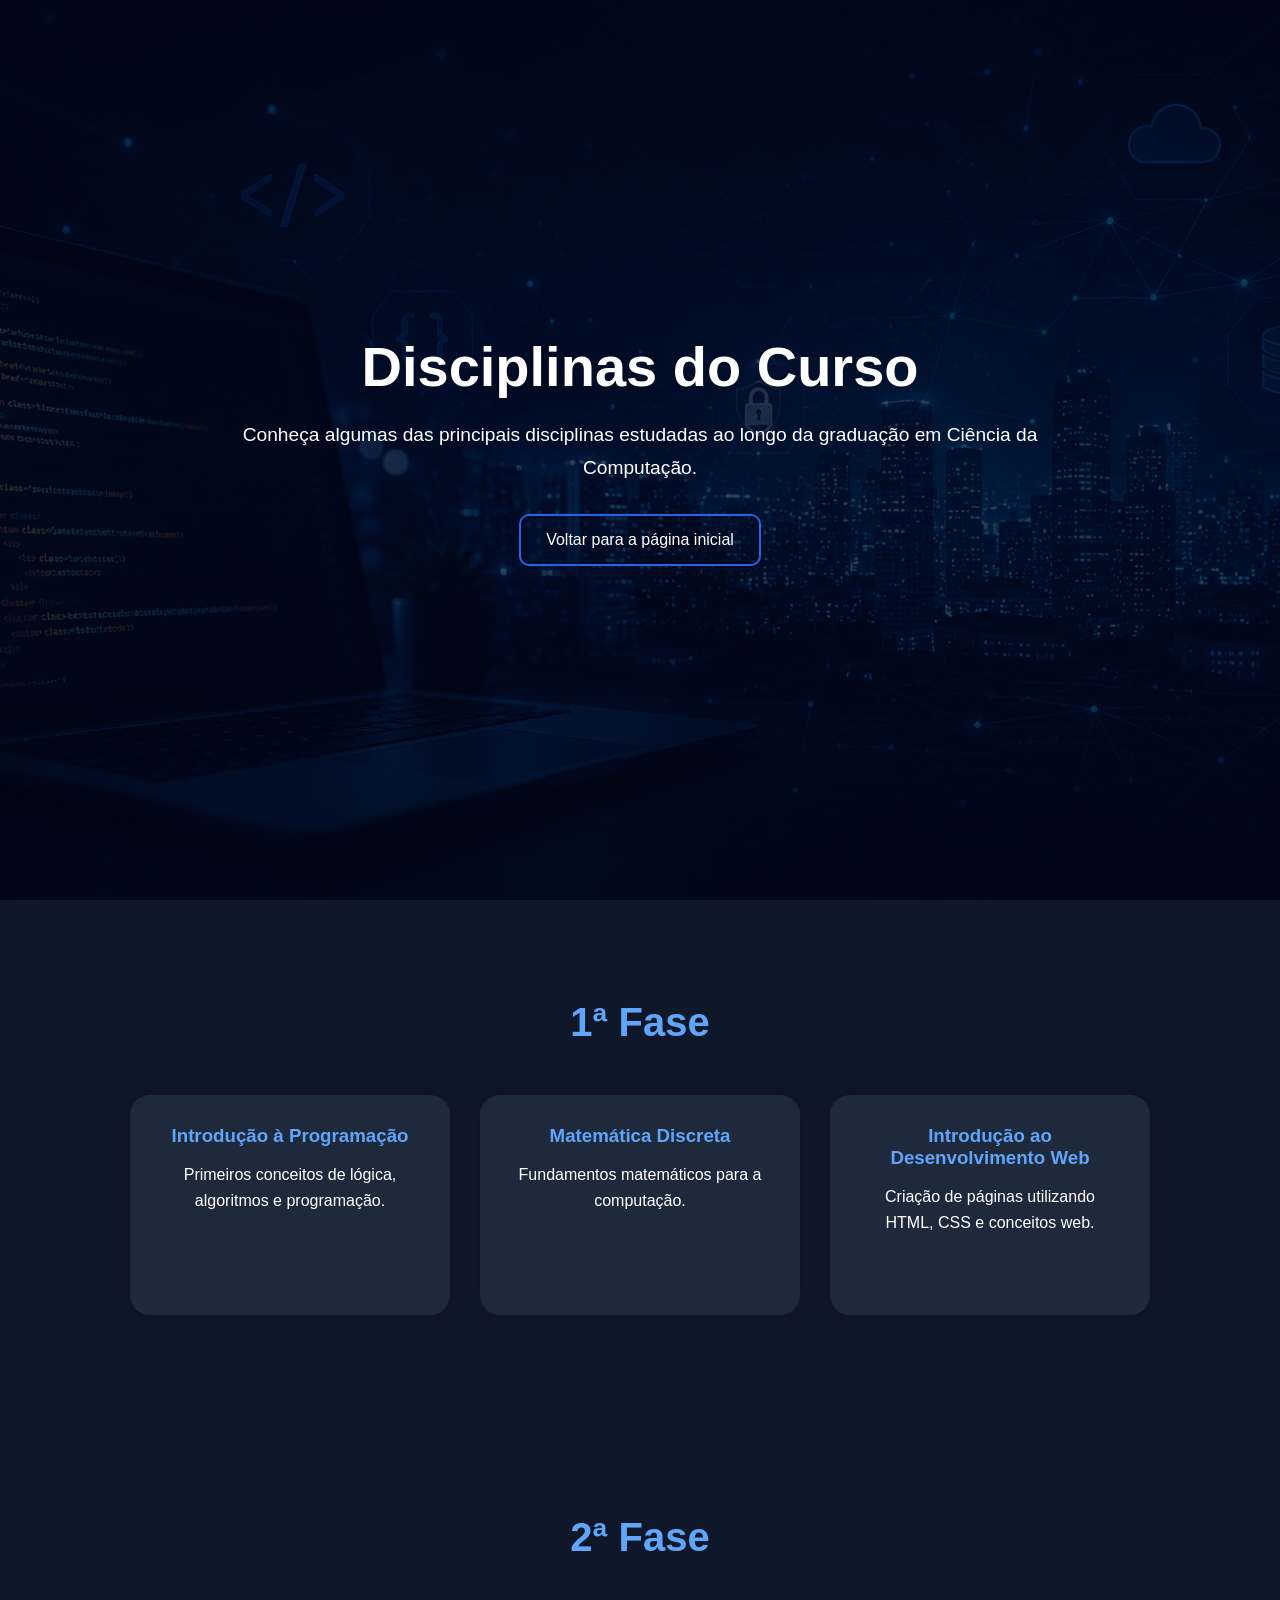
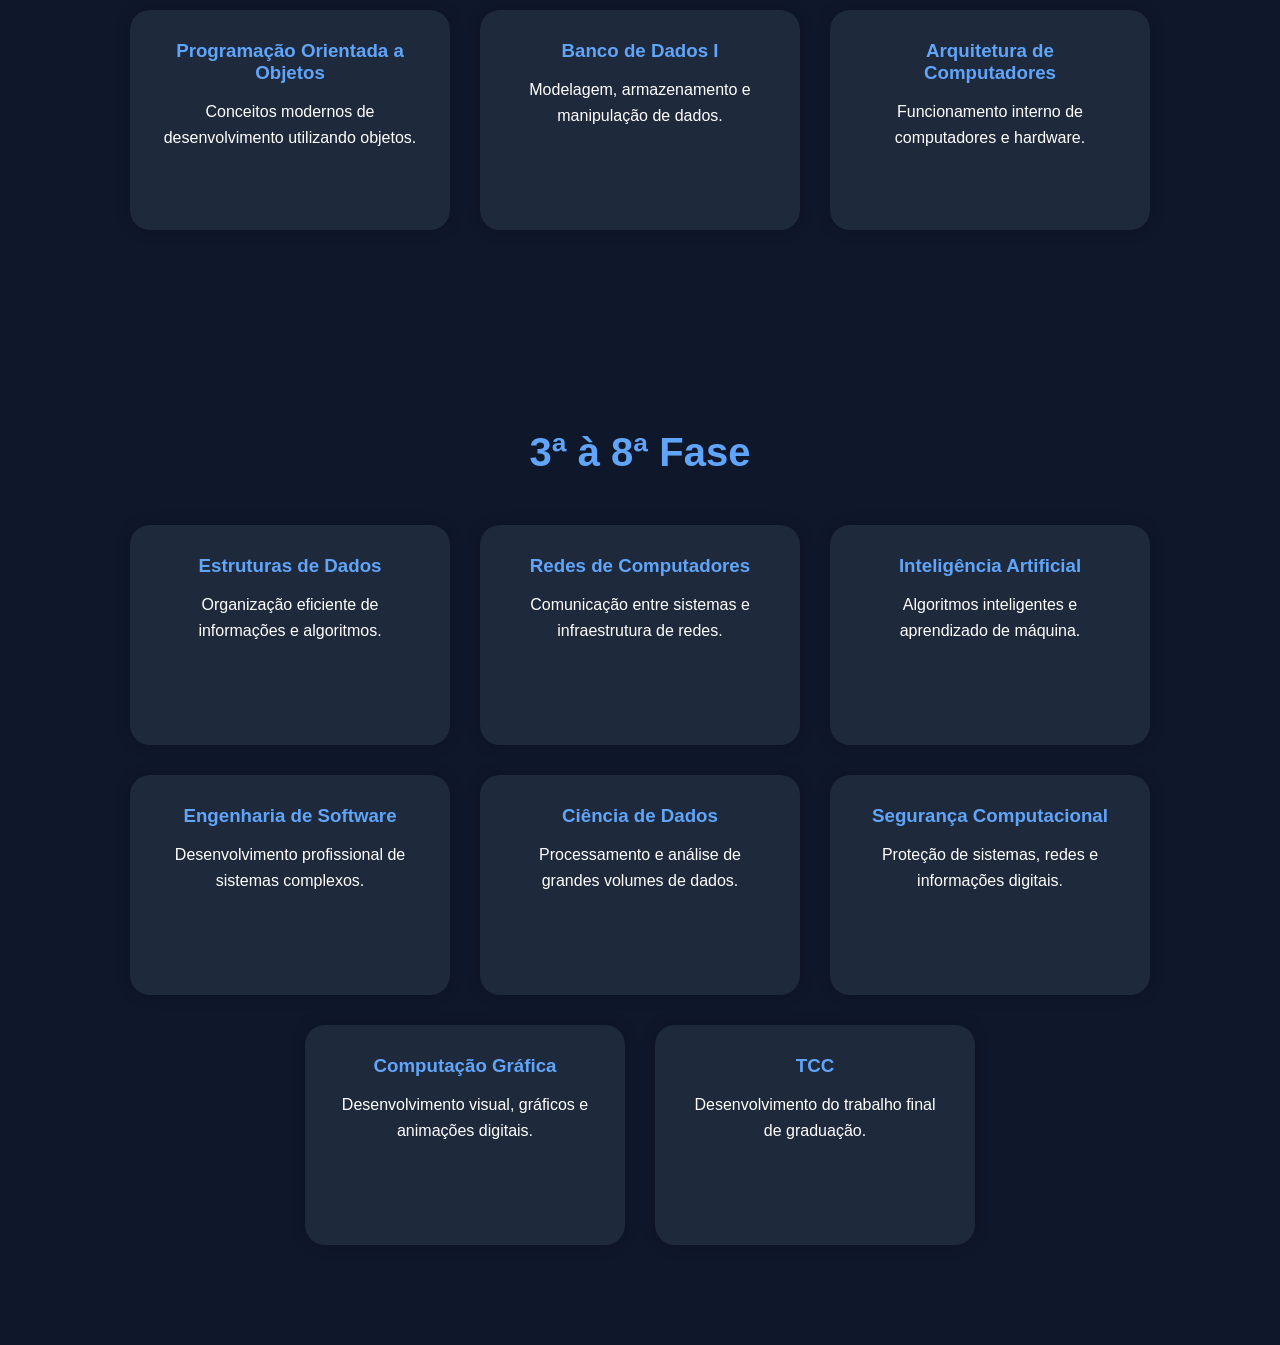
==== disciplinas.html @ 8da71bf9 "Add files via upload" ====
<!DOCTYPE html>
<html lang="pt-BR">
<head>
    <meta charset="UTF-8">
    <meta name="viewport" content="width=device-width, initial-scale=1.0">
    <title>Disciplinas | Ciência da Computação</title>

    <link rel="stylesheet" href="./style.css">
</head>
<body>
    <header class="portfolio-hero">
    <div class="overlay"></div>
    <div class="hero-conteudo">
        <h1>Disciplinas do Curso</h1>
        <p>
            Conheça algumas das principais disciplinas estudadas
            ao longo da graduação em Ciência da Computação.
        </p>
        <a href="./index.html" class="botao">
            Voltar para a página inicial
        </a>
    </div>
</header>

    <section class="disciplinas-page">
    <h2>1ª Fase</h2>

    <div class="cards-conteudo">
        <div class="card">
            <h3>Introdução à Programação</h3>
            <p>
                Primeiros conceitos de lógica, algoritmos e programação.
            </p>
        </div>

        <div class="card">
            <h3>Matemática Discreta</h3>
            <p>
                Fundamentos matemáticos para a computação.
            </p>
        </div>

        <div class="card">
            <h3>Introdução ao Desenvolvimento Web</h3>
            <p>
                Criação de páginas utilizando HTML, CSS e conceitos web.
            </p>
        </div>
    </div>
</section>

    <section class="disciplinas-page">

        <h2>2ª Fase</h2>

        <div class="cards-conteudo">

            <div class="card">
                <h3>Programação Orientada a Objetos</h3>
                <p>
                    Conceitos modernos de desenvolvimento utilizando objetos.
                </p>
            </div>

            <div class="card">
                <h3>Banco de Dados I</h3>
                <p>
                    Modelagem, armazenamento e manipulação de dados.
                </p>
            </div>

            <div class="card">
                <h3>Arquitetura de Computadores</h3>
                <p>
                    Funcionamento interno de computadores e hardware.
                </p>
            </div>

        </div>

    </section>

    <section class="disciplinas-page">

        <h2>3ª à 8ª Fase</h2>

        <div class="cards-conteudo">

            <div class="card">
                <h3>Estruturas de Dados</h3>
                <p>
                    Organização eficiente de informações e algoritmos.
                </p>
            </div>

            <div class="card">
                <h3>Redes de Computadores</h3>
                <p>
                    Comunicação entre sistemas e infraestrutura de redes.
                </p>
            </div>

            <div class="card">
                <h3>Inteligência Artificial</h3>
                <p>
                    Algoritmos inteligentes e aprendizado de máquina.
                </p>
            </div>

            <div class="card">
                <h3>Engenharia de Software</h3>
                <p>
                    Desenvolvimento profissional de sistemas complexos.
                </p>
            </div>

            <div class="card">
                <h3>Ciência de Dados</h3>
                <p>
                    Processamento e análise de grandes volumes de dados.
                </p>
            </div>

            <div class="card">
                <h3>Segurança Computacional</h3>
                <p>
                    Proteção de sistemas, redes e informações digitais.
                </p>
            </div>

            <div class="card">
                <h3>Computação Gráfica</h3>
                <p>
                    Desenvolvimento visual, gráficos e animações digitais.
                </p>
            </div>

            <div class="card">
                <h3>TCC</h3>
                <p>
                    Desenvolvimento do trabalho final de graduação.
                </p>
            </div>
        </div>
    </section>
---- style.css ----
/* =========================
   INDEX
========================= */

/* =========================
   RESET GERAL
========================= */

*{
    margin: 0;
    padding: 0;
    box-sizing: border-box;
}

/* =========================
   BODY
========================= */

body{
    font-family: Arial, Helvetica, sans-serif;
    background-color: #0f172a;
    color: white;
}

/* =========================
   HERO
========================= */

.hero{
    position: relative;

    min-height: 100vh;

    display: flex;

    justify-content: center;

    align-items: center;

    text-align: center;

    padding: 20px;

    overflow: hidden;

    background-image: url("img/tecnologia.png");

    background-size: cover;

    background-position: center;
}

/* =========================
   OVERLAY ESCURO
========================= */

.overlay{
    position: absolute;

    inset: 0;

    background: rgba(2, 6, 23, 0.75);
}

/* =========================
   CONTEÚDO HERO
========================= */

.hero-conteudo{
    position: relative;

    z-index: 2;

    max-width: 900px;
}

.hero h1{
    font-size: 5rem;

    margin-bottom: 20px;

    color: white;

    text-shadow: 0 0 20px rgba(0,0,0,0.5);
}

.hero p{
    font-size: 1.3rem;

    line-height: 1.7;

    margin-bottom: 40px;

    color: #e2e8f0;
}

/* =========================
   BOTÕES HERO
========================= */

.hero-botoes{
    display: flex;

    justify-content: center;

    gap: 20px;

    flex-wrap: wrap;
}

/* =========================
   BOTÕES
========================= */

.botao,
.botao-secundario,
.botao-perfil{
    display: inline-block;

    padding: 15px 25px;

    border: 2px solid #2563eb;

    background-color: transparent;

    color: white;

    text-decoration: none;

    border-radius: 10px;

    transition: 0.3s;

    cursor: pointer;
}

/* =========================
   HOVER BOTÕES
========================= */

.botao:hover,
.botao-secundario:hover,
.botao-perfil:hover{
    background-color: #2563eb;

    transform: scale(1.05);

    box-shadow: 0 0 20px rgba(37, 99, 235, 0.5);
}

/* =========================
   SOBRE
========================= */

.sobre{
    padding: 80px 20px;

    text-align: center;
}

.sobre h2{
    font-size: 2.5rem;

    margin-bottom: 30px;

    color: #60a5fa;
}

.sobre p{
    max-width: 900px;

    margin: 0 auto;

    line-height: 1.7;
}

/* =========================
   CARDS CONTEÚDO
========================= */

.cards-conteudo{
    display: flex;

    gap: 30px;

    justify-content: center;

    align-items: stretch;

    flex-wrap: wrap;

    max-width: 1400px;

    margin: 50px auto 0 auto;
}

/* =========================
   CARD
========================= */

.card{
    background-color: #1e293b;

    width: 320px;

    min-height: 220px;

    padding: 30px;

    border-radius: 20px;

    transition: 0.3s;

    box-shadow: 0 0 15px rgba(0,0,0,0.2);

    display: flex;

    flex-direction: column;

    justify-content: flex-start;
}

.card:hover{
    transform: translateY(-10px);

    box-shadow: 0 0 25px rgba(37, 99, 235, 0.4);
}

.card h3{
    margin-bottom: 15px;

    color: #60a5fa;
}

.card p{
    line-height: 1.6;
}

/* =========================
   INFO EXTRA DOS CARDS
========================= */

.info-card{
    max-height: 0;

    overflow: hidden;

    opacity: 0;

    transition:
        max-height 0.5s ease,
        opacity 0.5s ease;
}

.info-card img{
    width: 100%;

    height: 180px;

    object-fit: cover;

    border-radius: 10px;

    margin-top: 20px;
}

.info-card p{
    margin-top: 15px;

    line-height: 1.5;
}

/* =========================
   HOVER INFO CARD
========================= */

.card:hover .info-card{
    max-height: 500px;

    opacity: 1;
}

/* =========================
   BOTÃO DISCIPLINAS
========================= */

.botao-disciplinas{
    margin-top: 50px;
}

/* =========================
   DISCIPLINAS PAGE
========================= */

.disciplinas-page{
    padding: 100px 20px;

    text-align: center;
}

.disciplinas-page h2{
    font-size: 2.5rem;

    margin-bottom: 50px;

    color: #60a5fa;
}

/* =========================
   INTEGRANTES
========================= */

.integrantes{
    padding: 80px 20px;

    text-align: center;
}

/* =========================
   CONTAINER INTEGRANTES
========================= */

.conteiner-integrantes{
    margin-top: 40px;

    display: flex;

    justify-content: center;

    gap: 30px;

    flex-wrap: wrap;
}

/* =========================
   PERFIL
========================= */

.perfil{
    background-color: #1e293b;

    width: 280px;

    padding: 25px;

    border-radius: 15px;

    transition: 0.3s;
}

.perfil:hover{
    transform: translateY(-10px);

    box-shadow: 0 0 25px rgba(37, 99, 235, 0.4);
}

.perfil img{
    width: 120px;

    height: 120px;

    border-radius: 50%;

    object-fit: cover;

    margin-bottom: 20px;
}

.perfil h3{
    margin-bottom: 10px;
}

.perfil p{
    margin-bottom: 20px;
}

.perfil a{
    display: inline-block;
}

/* =========================
   FOOTER
========================= */

footer{
    background-color: #020617;

    padding: 30px;

    text-align: center;
}

/* =========================
   RESPONSIVIDADE INDEX
========================= */

@media (max-width: 768px){

    .hero h1{
        font-size: 2.8rem;
    }

    .hero p{
        font-size: 1rem;
    }

    .hero-botoes{
        flex-direction: column;
    }

}

/* =========================
   PORTFOLIO
========================= */

/* =========================
   PORTFOLIO HERO
========================= */

.portfolio-hero{
    position: relative;

    min-height: 100vh;

    display: flex;

    justify-content: center;

    align-items: center;

    text-align: center;

    padding: 40px 20px;

    overflow: hidden;

    background-image: url("img/tecnologia.png");

    background-size: cover;

    background-position: center;
}

.portfolio-hero img{
    width: 180px;

    height: 180px;

    border-radius: 50%;

    object-fit: cover;

    border: 5px solid #2563eb;

    margin-bottom: 30px;

    transition: 0.3s;
}

.portfolio-hero img:hover{
    transform: scale(1.05);

    box-shadow: 0 0 30px rgba(37, 99, 235, 0.5);
}

.portfolio-hero h1{
    font-size: 3.5rem;

    margin-bottom: 20px;
}

.portfolio-hero p{
    max-width: 800px;

    line-height: 1.7;

    font-size: 1.2rem;

    margin-bottom: 30px;
}

/* =========================
   SECTIONS
========================= */

.sobre,
.objetivos,
.habilidades,
.projetos,
.meu-perfil,
.frase,
.contato{
    padding: 100px 20px;

    text-align: center;
}

/* =========================
   TITULOS DAS SECTIONS
========================= */

.sobre h2,
.objetivos h2,
.habilidades h2,
.projetos h2,
.meu-perfil h2,
.frase h2,
.contato h2{
    font-size: 2.5rem;

    margin-bottom: 30px;

    color: #60a5fa;
}

/* =========================
   TEXTOS DAS SECTIONS
========================= */

.sobre p,
.objetivos p,
.meu-perfil p,
.frase p,
.contato p{
    max-width: 900px;

    margin: auto;

    line-height: 1.8;

    font-size: 1.1rem;
}

/* =========================
   FRASE
========================= */

.frase{
    background-color: #111827;
}

.frase p{
    font-size: 1.5rem;

    font-style: italic;

    color: #93c5fd;
}

/* =========================
   RESPONSIVIDADE PORTFOLIO
========================= */

@media(max-width: 768px){

    .portfolio-hero h1{
        font-size: 2.5rem;
    }

    .portfolio-hero p{
        font-size: 1rem;
    }

    .cards-conteudo{
        flex-direction: column;

        align-items: center;
    }

    .card{
        width: 90%;
    }

}
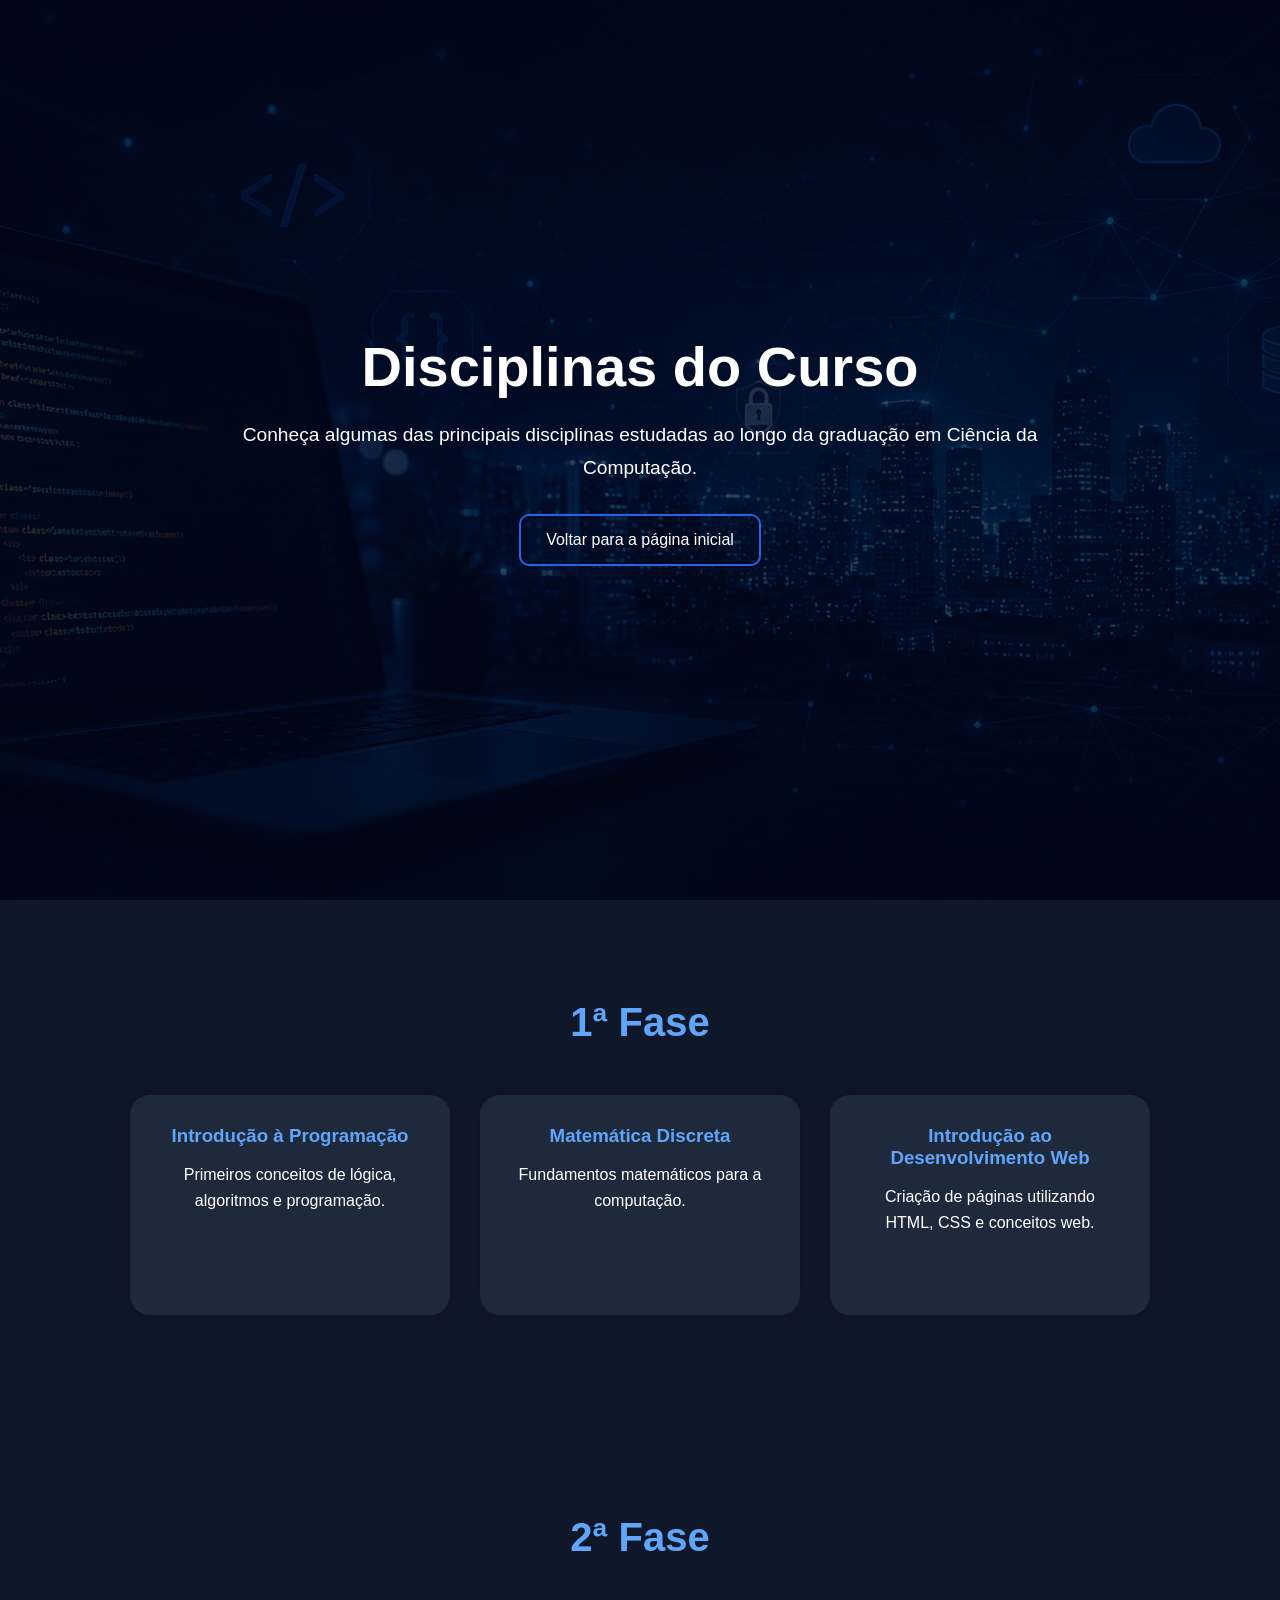
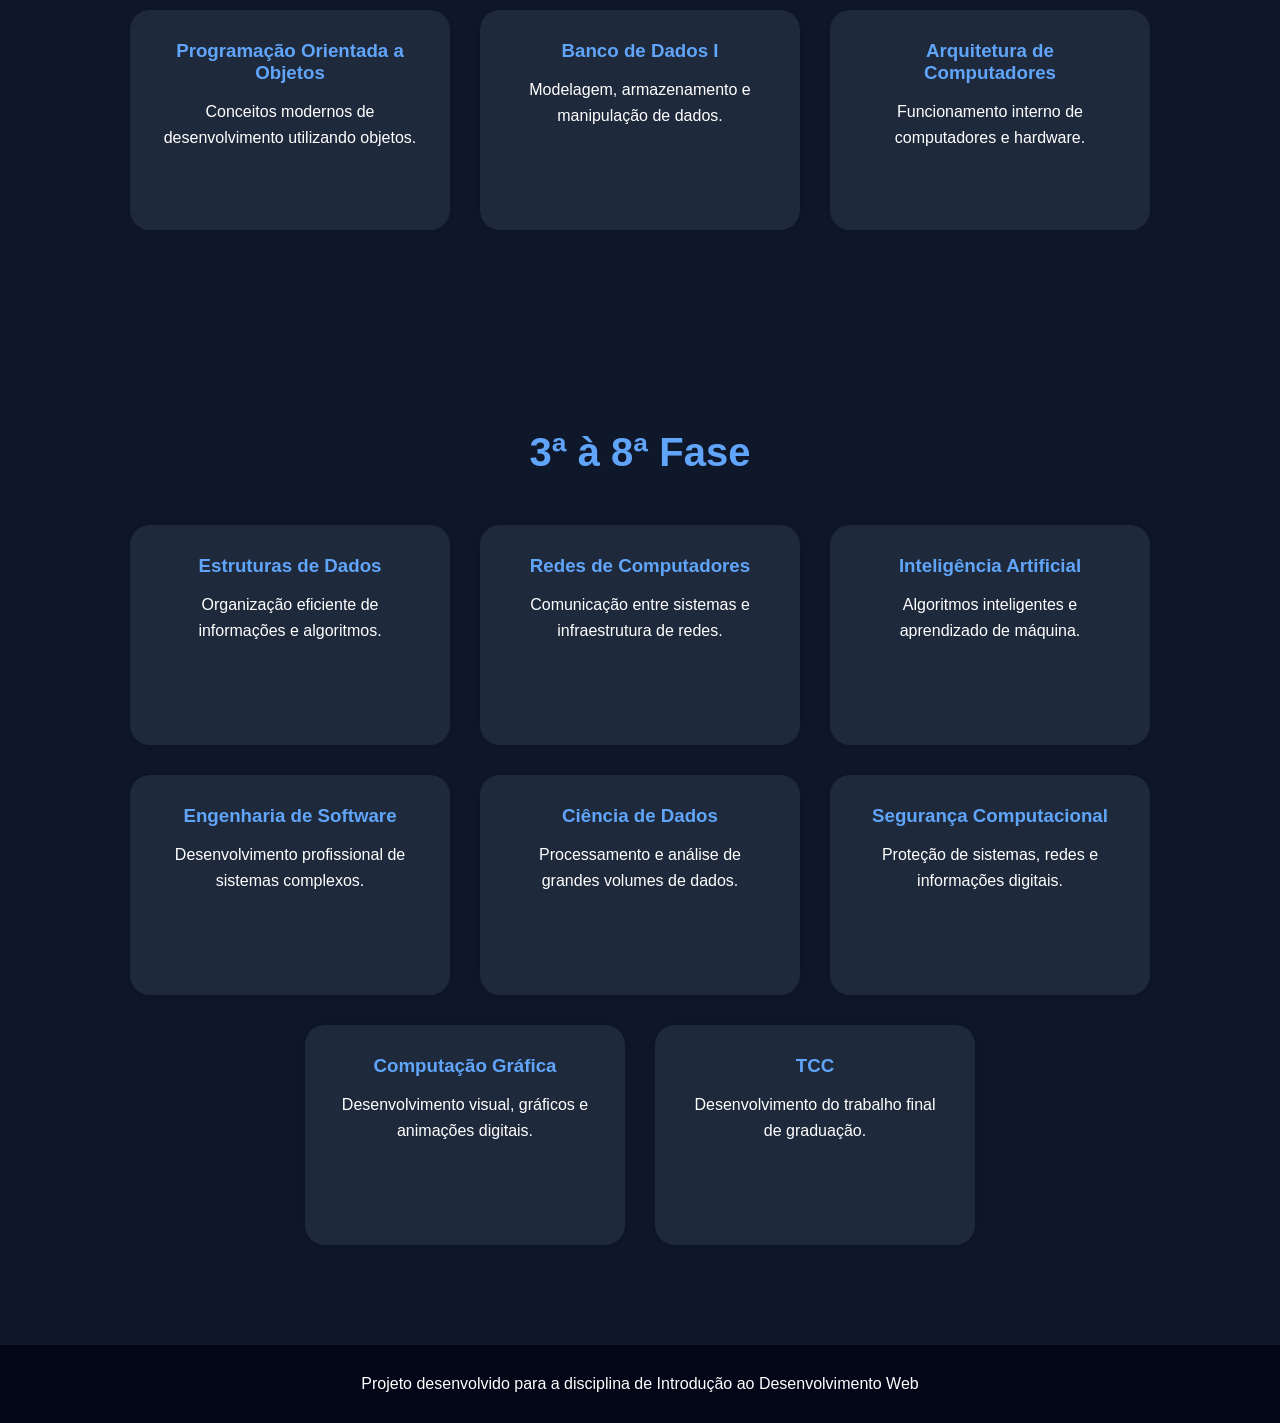
==== commit 6b7db3cc: "Fix HTML structure and add footer section" ====
--- a/disciplinas.html
+++ b/disciplinas.html
@@ -142,4 +142,8 @@
                 </p>
             </div>
         </div>
-    </section>+    </section>
+
+    <footer>
+        <p> Projeto desenvolvido para a disciplina de Introdução ao Desenvolvimento Web</p>
+    </footer>
